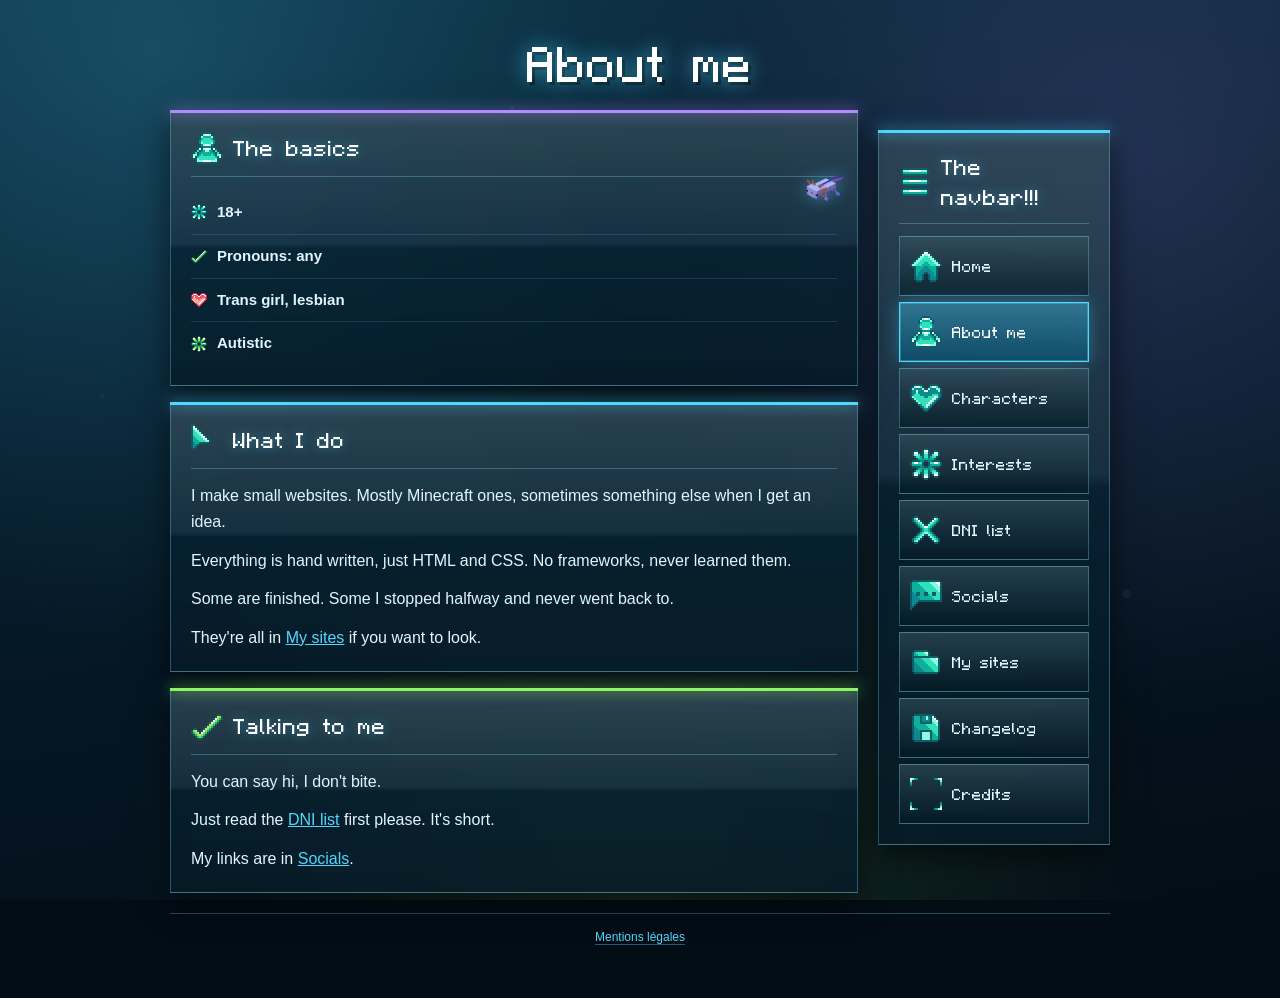
==== about/index.html @ 2636622c "Changed EVERITHING. Added new pages, changed the design, added new asset." ====
<!DOCTYPE html>
<html lang="en">
<head>
    <meta charset="UTF-8">
    <meta name="viewport" content="width=device-width, initial-scale=1.0, viewport-fit=cover">
    <meta name="theme-color" content="#030d16">
    <meta name="color-scheme" content="dark">
    <title>About me — AmaiSharkyuu</title>
    <meta name="description" content="Who AmaiSharkyuu is: pronouns, what she makes, and how to interact.">
    <link rel="icon" type="image/png" href="../assets/favicon.png">
    <link rel="stylesheet" href="../aero.css">
    <style>
        .facts {
            margin: 0;
            padding: 0;
            list-style: none;
        }

        .facts li {
            display: flex;
            align-items: center;
            gap: 10px;
            font-size: 15px;
            font-weight: 600;
            padding: 9px 0;
            border-bottom: 1px solid rgba(130, 226, 255, 0.14);
        }
        .facts li:last-child { border-bottom: none; }

        .axolotl-sticker {
            top: -24px;
            right: -14px;
            width: 54px;
        }
    </style>
</head>
<body>

<div class="page">

    <header class="site-head">
        <h1 class="site-title">About me</h1>
    </header>

    <nav class="nav-col navbar panel" data-accent="aqua" aria-label="Site navigation">
        <p class="panel-title"><span class="pxi pxi-menu" aria-hidden="true"></span>The navbar!!!</p>
        <ul>
            <li><a href="../"><span class="pxi pxi-home" aria-hidden="true"></span>Home</a></li>
            <li><a href="index.html" aria-current="page"><span class="pxi pxi-person" aria-hidden="true"></span>About me</a></li>
            <li><a href="../Characters/"><span class="pxi pxi-heart" aria-hidden="true"></span>Characters</a></li>
            <li><a href="../Interests/"><span class="pxi pxi-star" aria-hidden="true"></span>Interests</a></li>
            <li><a href="../HateList/"><span class="pxi pxi-cross" aria-hidden="true"></span>DNI list</a></li>
            <li><a href="../socials/"><span class="pxi pxi-chat" aria-hidden="true"></span>Socials</a></li>
            <li><a href="../mysites/"><span class="pxi pxi-folder" aria-hidden="true"></span>My sites</a></li>
            <li><a href="../changelog/"><span class="pxi pxi-save" aria-hidden="true"></span>Changelog</a></li>
            <li><a href="../credits/"><span class="pxi pxi-frame" aria-hidden="true"></span>Credits</a></li>
        </ul>
    </nav>

    <main class="main-col">

        <section class="panel" data-accent="violet">
            <h2 class="panel-title"><span class="pxi pxi-person" aria-hidden="true"></span>The basics</h2>

            <div class="section-wrapper">
                <img src="../Axolotl.webp" alt="" class="sticker axolotl-sticker" draggable="false">

                <ul class="facts">
                    <li><span class="pxi small pxi-star" aria-hidden="true"></span>18+</li>
                    <li><span class="pxi small green pxi-check" aria-hidden="true"></span>Pronouns: any</li>
                    <li><span class="pxi small pink pxi-heart" aria-hidden="true"></span>Trans girl, lesbian</li>
                    <li><span class="pxi small green pxi-star" aria-hidden="true"></span>Autistic</li>
                </ul>
            </div>
        </section>

        <section class="panel" data-accent="aqua">
            <h2 class="panel-title"><span class="pxi pxi-cursor" aria-hidden="true"></span>What I do</h2>

            <p>I make small websites. Mostly Minecraft ones, sometimes something else when I get an idea.</p>
            <p>Everything is hand written, just HTML and CSS. No frameworks, never learned them.</p>
            <p>Some are finished. Some I stopped halfway and never went back to.</p>
            <p>They're all in <a href="../mysites/">My sites</a> if you want to look.</p>
        </section>

        <section class="panel" data-accent="lime">
            <h2 class="panel-title"><span class="pxi green pxi-check" aria-hidden="true"></span>Talking to me</h2>

            <p>You can say hi, I don't bite.</p>
            <p>Just read the <a href="../HateList/">DNI list</a> first please. It's short.</p>
            <p>My links are in <a href="../socials/">Socials</a>.</p>
        </section>

    </main>

    <footer class="site-footer">
        <a href="../mentions-legales.html">Mentions légales</a>
    </footer>

</div>

</body>
</html>
---- aero.css ----
/* ============================================================
   AmaiSharkyuu — Dark Frutiger Aero
   Feuille de style partagée par toutes les pages.

   Règles de base :
     - aucun angle arrondi, nulle part
     - pensé pour l'écran d'ordinateur : contenu + navbar côte à côte
     - icônes pixel 16px du set PixelFrutiger, rendues nettes (pixelated)
   ============================================================ */

/* --- Aucun arrondi, y compris sur les contrôles natifs --- */
*,
*::before,
*::after {
    border-radius: 0 !important;
}

@font-face {
    font-family: 'Minecraftia';
    font-style: normal;
    font-weight: 400;
    font-display: swap;
    src: local('Minecraftia'), url('assets/Minecraftia.woff') format('woff');
}

:root {
    /* Fonds : océan profond nocturne */
    --deep: #030d16;
    --deep-2: #061c2c;
    --deep-3: #0a2c40;

    /* Verre */
    --glass: rgba(9, 38, 56, 0.74);
    --glass-line: rgba(130, 226, 255, 0.30);
    --glass-top: rgba(168, 240, 255, 0.55);

    /* Accents Frutiger Aero */
    --aqua: #4fd8ff;
    --aqua-deep: #0d7ea8;
    --lime: #8ef564;
    --lime-deep: #2f8f3c;
    --pink: #ff7ad1;
    --pink-deep: #b52a86;
    --violet: #b18cff;
    --violet-deep: #6b34c9;
    --steel: #93b3c6;
    --steel-deep: #3d5a6b;
    --ruby: #ff6b6b;
    --ruby-deep: #a81d33;

    /* Texte */
    --text: #e2f6ff;
    --text-dim: #9dc0d2;
    --text-strong: #ffffff;

    /* Largeurs */
    --page-max: 940px;
    --nav-width: 232px;
}

html {
    -webkit-text-size-adjust: 100%;
}

body {
    margin: 0;
    padding: 30px 22px 50px;
    box-sizing: border-box;
    min-height: 100dvh;

    font-family: 'Segoe UI', Tahoma, Geneva, Verdana, sans-serif;
    color: var(--text);
    font-size: 16px;
    line-height: 1.65;

    background-color: var(--deep);
    background-image:
        radial-gradient(circle at 12% 6%, rgba(79, 216, 255, 0.20), transparent 42%),
        radial-gradient(circle at 88% 18%, rgba(177, 140, 255, 0.16), transparent 40%),
        radial-gradient(circle at 50% 98%, rgba(142, 245, 100, 0.13), transparent 48%),
        linear-gradient(170deg, var(--deep-3) 0%, var(--deep-2) 42%, var(--deep) 100%);
    background-attachment: fixed;
    background-size: cover;

    overflow-x: hidden;
    -webkit-tap-highlight-color: rgba(79, 216, 255, 0.25);
}

/* Voile de bulles décoratif */
body::before {
    content: "";
    position: fixed;
    inset: 0;
    pointer-events: none;
    z-index: 0;
    background-image:
        radial-gradient(circle at 18% 78%, rgba(255, 255, 255, 0.07) 0 3px, transparent 4px),
        radial-gradient(circle at 72% 34%, rgba(255, 255, 255, 0.06) 0 5px, transparent 6px),
        radial-gradient(circle at 40% 12%, rgba(255, 255, 255, 0.05) 0 2px, transparent 3px),
        radial-gradient(circle at 88% 66%, rgba(255, 255, 255, 0.05) 0 4px, transparent 5px),
        radial-gradient(circle at 8%  44%, rgba(255, 255, 255, 0.04) 0 2px, transparent 3px);
}

/* ------------------------------------------------------------
   Gabarit de page — DOM : en-tête → nav → contenu → pied
   ------------------------------------------------------------ */
/* Site pensé pour l'écran d'ordinateur : contenu à gauche, navbar à droite.
   Rangée 1 : l'en-tête. Rangée 2 : contenu + nav côte à côte. Rangée 3 : pied.
   Les rangées sont explicites, sinon la nav (placée avant le contenu dans le
   HTML, pour l'ordre de lecture) déclencherait un saut de ligne dans la grille. */
.page {
    position: relative;
    z-index: 1;
    width: 100%;
    max-width: var(--page-max);
    margin: 0 auto;
    display: grid;
    grid-template-columns: minmax(0, 1fr) var(--nav-width);
    gap: 20px;
    align-items: start;
}

.site-head,
.site-footer { grid-column: 1 / -1; }

.main-col { grid-column: 1; grid-row: 2; }
.nav-col  { grid-column: 2; grid-row: 2; position: sticky; top: 20px; }

.site-title {
    margin: 6px 0 2px;
    font-family: 'Minecraftia', 'Segoe UI', sans-serif;
    font-size: clamp(22px, 7vw, 40px);
    font-weight: 400;
    line-height: 1.3;
    text-align: center;
    color: var(--text-strong);
    text-shadow:
        0 0 20px rgba(79, 216, 255, 0.75),
        3px 3px 0 rgba(0, 0, 0, 0.55);
}

.site-subtitle {
    margin: 0;
    text-align: center;
    font-size: 12px;
    letter-spacing: 0.18em;
    text-transform: uppercase;
    color: var(--aqua);
}

.site-footer {
    text-align: center;
    font-size: 12px;
    color: var(--text-dim);
    padding: 14px 10px 0;
    border-top: 1px solid var(--glass-line);
}

.site-footer a {
    color: var(--aqua);
    text-decoration: none;
    border-bottom: 1px solid rgba(79, 216, 255, 0.4);
}

/* Filet de sécurité : sous 640px la grille à deux colonnes ne rentre plus,
   tout s'empile. Ce n'est pas la cible du site, juste un repli propre. */
@media (max-width: 639px) {
    .page {
        grid-template-columns: 1fr;
        gap: 14px;
    }

    .main-col,
    .nav-col {
        grid-column: 1;
        grid-row: auto;
        position: static;
    }
}

/* ------------------------------------------------------------
   Panneau de verre : la brique de base
   ------------------------------------------------------------ */
.panel {
    position: relative;
    box-sizing: border-box;
    width: 100%;
    padding: 20px;

    background-color: var(--glass);
    background-image: linear-gradient(
        to bottom,
        rgba(255, 255, 255, 0.14) 0%,
        rgba(255, 255, 255, 0.05) 48%,
        rgba(0, 0, 0, 0.10) 50%,
        rgba(0, 0, 0, 0.22) 100%
    );

    border: 1px solid var(--glass-line);
    border-top: 2px solid var(--glass-top);
    box-shadow:
        0 12px 30px rgba(0, 0, 0, 0.55),
        inset 0 1px 0 rgba(255, 255, 255, 0.22);

    -webkit-backdrop-filter: blur(10px);
    backdrop-filter: blur(10px);
}

.panel + .panel { margin-top: 16px; }

/* Filet lumineux en haut de panneau */
.panel[data-accent]::before {
    content: "";
    position: absolute;
    top: -2px;
    left: -1px;
    right: -1px;
    height: 3px;
}
.panel[data-accent="aqua"]::before   { background: var(--aqua);   box-shadow: 0 0 14px var(--aqua); }
.panel[data-accent="pink"]::before   { background: var(--pink);   box-shadow: 0 0 14px var(--pink); }
.panel[data-accent="violet"]::before { background: var(--violet); box-shadow: 0 0 14px var(--violet); }
.panel[data-accent="lime"]::before   { background: var(--lime);   box-shadow: 0 0 14px var(--lime); }
.panel[data-accent="steel"]::before  { background: var(--steel);  box-shadow: 0 0 14px rgba(147, 179, 198, 0.8); }
.panel[data-accent="ruby"]::before   { background: var(--ruby);   box-shadow: 0 0 14px var(--ruby); }

.panel-title {
    display: flex;
    align-items: center;
    gap: 10px;
    margin: 0 0 14px;
    padding-bottom: 12px;
    border-bottom: 1px solid var(--glass-line);

    font-family: 'Minecraftia', 'Segoe UI', sans-serif;
    font-size: 18px;
    font-weight: 400;
    color: var(--text-strong);
    text-shadow: 0 0 12px rgba(79, 216, 255, 0.45);
}

.section-title {
    margin: 22px 0 8px;
    font-size: 14px;
    font-weight: 700;
    letter-spacing: 0.04em;
    text-transform: uppercase;
    color: var(--aqua);
}
.section-title:first-child { margin-top: 0; }

/* ------------------------------------------------------------
   Icônes pixel (PixelFrutiger 16px)
   Planche 84x84 = 5 colonnes x 5 lignes de 16px, 1px de gouttière.
   Affichées en 2x : pas de 34px, planche mise à l'échelle 168px.
   ------------------------------------------------------------ */
.pxi {
    display: inline-block;
    flex: 0 0 auto;
    width: 32px;
    height: 32px;
    background-image: url('assets/icons-blue.png');
    background-size: 168px 168px;
    background-repeat: no-repeat;
    image-rendering: pixelated;
    image-rendering: crisp-edges;
    vertical-align: middle;
}

.pxi.green { background-image: url('assets/icons-green.png'); }
.pxi.pink  { background-image: url('assets/icons-pink.png'); }

.pxi.small { width: 16px; height: 16px; background-size: 84px 84px; }

/* Ligne 0 */
.pxi-person   { background-position:    0    0; }
.pxi-heart    { background-position:  -34px  0; }
.pxi-check    { background-position:  -68px  0; }
.pxi-cross    { background-position: -102px  0; }
.pxi-star     { background-position: -136px  0; }
/* Ligne 1 */
.pxi-crosshair{ background-position:    0  -34px; }
.pxi-target   { background-position:  -34px -34px; }
.pxi-frame    { background-position:  -68px -34px; }
.pxi-save     { background-position: -102px -34px; }
.pxi-folder   { background-position: -136px -34px; }
/* Ligne 2 */
.pxi-up       { background-position:    0  -68px; }
.pxi-left     { background-position:  -34px -68px; }
.pxi-right    { background-position:  -68px -68px; }
.pxi-down     { background-position: -102px -68px; }
.pxi-home     { background-position: -136px -68px; }
/* Ligne 3 */
.pxi-play     { background-position:    0 -102px; }
.pxi-pause    { background-position:  -34px -102px; }
.pxi-prev     { background-position:  -68px -102px; }
.pxi-next     { background-position: -102px -102px; }
.pxi-chat     { background-position: -136px -102px; }
/* Ligne 4 */
.pxi-sound    { background-position:    0 -136px; }
.pxi-sound-up { background-position:  -34px -136px; }
.pxi-menu     { background-position:  -68px -136px; }
.pxi-wifi     { background-position: -102px -136px; }
.pxi-cursor   { background-position: -136px -136px; }

/* Version 1x : mêmes cases, pas de 17px */
.pxi.small.pxi-person    { background-position:   0    0; }
.pxi.small.pxi-heart     { background-position: -17px  0; }
.pxi.small.pxi-check     { background-position: -34px  0; }
.pxi.small.pxi-cross     { background-position: -51px  0; }
.pxi.small.pxi-star      { background-position: -68px  0; }
.pxi.small.pxi-crosshair { background-position:   0   -17px; }
.pxi.small.pxi-target    { background-position: -17px -17px; }
.pxi.small.pxi-frame     { background-position: -34px -17px; }
.pxi.small.pxi-save      { background-position: -51px -17px; }
.pxi.small.pxi-folder    { background-position: -68px -17px; }
.pxi.small.pxi-up        { background-position:   0   -34px; }
.pxi.small.pxi-left      { background-position: -17px -34px; }
.pxi.small.pxi-right     { background-position: -34px -34px; }
.pxi.small.pxi-down      { background-position: -51px -34px; }
.pxi.small.pxi-home      { background-position: -68px -34px; }
.pxi.small.pxi-play      { background-position:   0   -51px; }
.pxi.small.pxi-pause     { background-position: -17px -51px; }
.pxi.small.pxi-prev      { background-position: -34px -51px; }
.pxi.small.pxi-next      { background-position: -51px -51px; }
.pxi.small.pxi-chat      { background-position: -68px -51px; }
.pxi.small.pxi-sound     { background-position:   0   -68px; }
.pxi.small.pxi-sound-up  { background-position: -17px -68px; }
.pxi.small.pxi-menu      { background-position: -34px -68px; }
.pxi.small.pxi-wifi      { background-position: -51px -68px; }
.pxi.small.pxi-cursor    { background-position: -68px -68px; }

/* ------------------------------------------------------------
   Barre de navigation
   Mobile : grille d'icônes qui se replie. Large : liste verticale.
   ------------------------------------------------------------ */
.navbar ul {
    list-style: none;
    margin: 0;
    padding: 0;
    display: grid;
    grid-template-columns: 1fr;
    gap: 6px;
}

.navbar a {
    display: flex;
    align-items: center;
    gap: 10px;
    min-height: 42px;
    padding: 8px 10px;

    font-family: 'Minecraftia', 'Segoe UI', sans-serif;
    font-size: 13px;
    line-height: 1.3;
    text-decoration: none;
    color: var(--text);

    background-image: linear-gradient(to bottom, rgba(255, 255, 255, 0.12), rgba(0, 0, 0, 0.22));
    background-color: rgba(6, 40, 58, 0.55);
    border: 1px solid var(--glass-line);
    border-top: 1px solid rgba(168, 240, 255, 0.45);
    transition: background-color 0.15s ease, box-shadow 0.15s ease;
}

.navbar a:active {
    background-color: rgba(13, 126, 168, 0.55);
    box-shadow: 0 0 16px rgba(79, 216, 255, 0.4);
}

@media (hover: hover) {
    .navbar a:hover {
        background-color: rgba(13, 126, 168, 0.55);
        box-shadow: 0 0 16px rgba(79, 216, 255, 0.4);
    }
}

/* Page courante */
.navbar a[aria-current="page"] {
    color: var(--text-strong);
    background-color: rgba(13, 126, 168, 0.6);
    border-color: var(--aqua);
    box-shadow: inset 0 0 0 1px rgba(79, 216, 255, 0.35), 0 0 16px rgba(79, 216, 255, 0.35);
}

/* Repli étroit : la nav redevient une grille d'icônes qui se replie */
@media (max-width: 639px) {
    .navbar ul {
        grid-template-columns: repeat(auto-fit, minmax(74px, 1fr));
        gap: 7px;
    }

    .navbar a {
        flex-direction: column;
        justify-content: center;
        gap: 3px;
        min-height: 62px;
        padding: 7px 4px;
        text-align: center;
        font-size: 10px;
        overflow-wrap: anywhere;
    }
}

/* ------------------------------------------------------------
   Boutons vitrés
   ------------------------------------------------------------ */
.aero-button {
    position: relative;
    display: flex;
    align-items: center;
    justify-content: center;
    gap: 8px;

    box-sizing: border-box;
    width: 100%;
    min-height: 52px;
    padding: 14px 16px;

    font-family: inherit;
    font-size: 16px;
    font-weight: 700;
    text-align: center;
    text-decoration: none;
    color: #ffffff;
    text-shadow: 0 1px 3px rgba(0, 0, 0, 0.55);

    background-image: linear-gradient(to bottom, var(--btn-light) 0%, var(--btn-dark) 100%);
    border: 1px solid var(--btn-edge);
    border-top: 2px solid var(--btn-shine);
    box-shadow:
        0 6px 18px rgba(0, 0, 0, 0.45),
        0 0 18px var(--btn-glow),
        inset 0 1px 0 rgba(255, 255, 255, 0.45);

    cursor: pointer;
    overflow: hidden;
    transition: filter 0.15s ease, transform 0.06s ease;

    --btn-light: #56d6ff;
    --btn-dark: #0a5f83;
    --btn-edge: #073d55;
    --btn-shine: #b8f0ff;
    --btn-glow: rgba(79, 216, 255, 0.35);
}

.aero-button::after {
    content: "";
    position: absolute;
    top: 0;
    left: 0;
    right: 0;
    height: 48%;
    background: linear-gradient(to bottom, rgba(255, 255, 255, 0.42), rgba(255, 255, 255, 0.06));
    pointer-events: none;
}

.aero-button > * { position: relative; z-index: 1; }

.aero-button:active { transform: translateY(1px); filter: brightness(1.15); }

@media (hover: hover) {
    .aero-button:hover { filter: brightness(1.18); }
}

.aero-button[data-style="pink"]   { --btn-light: #ff9ade; --btn-dark: #8d1f68; --btn-edge: #5f1246; --btn-shine: #ffd0ef; --btn-glow: rgba(255, 122, 209, 0.35); }
.aero-button[data-style="violet"] { --btn-light: #c4a6ff; --btn-dark: #4e229b; --btn-edge: #33165f; --btn-shine: #e6d9ff; --btn-glow: rgba(177, 140, 255, 0.35); }
.aero-button[data-style="lime"]   { --btn-light: #a8fa84; --btn-dark: #24702f; --btn-edge: #17491f; --btn-shine: #d8ffc7; --btn-glow: rgba(142, 245, 100, 0.35); color: #04220b; text-shadow: 0 1px 2px rgba(255, 255, 255, 0.35); }
.aero-button[data-style="red"]    { --btn-light: #ff8f8f; --btn-dark: #8b1626; --btn-edge: #5c0d18; --btn-shine: #ffcaca; --btn-glow: rgba(255, 107, 107, 0.35); }
.aero-button[data-style="steel"]  { --btn-light: #b7d2e0; --btn-dark: #2e4757; --btn-edge: #1d2f3a; --btn-shine: #e4f1f8; --btn-glow: rgba(147, 179, 198, 0.28); }

/* ------------------------------------------------------------
   Bulles de contenu (listes)
   ------------------------------------------------------------ */
.bubble {
    box-sizing: border-box;
    padding: 14px 16px;
    background-color: rgba(3, 20, 32, 0.72);
    background-image: linear-gradient(to bottom, rgba(255, 255, 255, 0.07), rgba(0, 0, 0, 0.18));
    border: 1px solid var(--glass-line);
    border-top: 1px solid rgba(168, 240, 255, 0.40);
    box-shadow: inset 0 2px 10px rgba(0, 0, 0, 0.45);
    overflow-y: auto;
    -webkit-overflow-scrolling: touch;
}

.bubble.scroll-md { height: 170px; }
.bubble.scroll-lg { height: 240px; }

.bubble ul { list-style: square; padding-left: 20px; margin: 0; }
.bubble li { font-size: 15px; font-weight: 600; margin-bottom: 8px; }
.bubble li:last-child { margin-bottom: 0; }

.bubble::-webkit-scrollbar { width: 8px; }
.bubble::-webkit-scrollbar-track { background: rgba(0, 0, 0, 0.35); }
.bubble::-webkit-scrollbar-thumb {
    background: linear-gradient(to bottom, var(--aqua), var(--aqua-deep));
    border: 1px solid rgba(0, 0, 0, 0.5);
}
.bubble { scrollbar-width: thin; scrollbar-color: var(--aqua-deep) rgba(0, 0, 0, 0.35); }

/* ------------------------------------------------------------
   Stickers
   ------------------------------------------------------------ */
.section-wrapper { position: relative; width: 100%; }

.sticker {
    position: absolute;
    z-index: 10;
    pointer-events: none;
    user-select: none;
    -webkit-user-select: none;
    filter: drop-shadow(0 0 8px rgba(79, 216, 255, 0.45));
}

/* ------------------------------------------------------------
   Texte courant
   ------------------------------------------------------------ */
.panel p { margin: 0 0 12px; }
.panel p:last-child { margin-bottom: 0; }

a { color: var(--aqua); }

.muted { color: var(--text-dim); font-size: 13px; }

hr.aero-sep {
    border: none;
    height: 1px;
    background: linear-gradient(90deg, transparent, var(--glass-line), transparent);
    margin: 22px 0;
}

/* Liste de liens avec icône (Socials, My sites) */
.link-list {
    list-style: none;
    margin: 0;
    padding: 0;
    display: flex;
    flex-direction: column;
    gap: 10px;
}

.link-row {
    display: flex;
    align-items: center;
    gap: 12px;
    padding: 12px 14px;
    min-height: 56px;

    text-decoration: none;
    color: var(--text);

    background-color: rgba(6, 40, 58, 0.55);
    background-image: linear-gradient(to bottom, rgba(255, 255, 255, 0.12), rgba(0, 0, 0, 0.2));
    border: 1px solid var(--glass-line);
    border-top: 1px solid rgba(168, 240, 255, 0.45);
    transition: background-color 0.15s ease, box-shadow 0.15s ease;
}

.link-row:active,
.link-row:focus-visible {
    background-color: rgba(13, 126, 168, 0.5);
    box-shadow: 0 0 16px rgba(79, 216, 255, 0.35);
}

@media (hover: hover) {
    .link-row:hover {
        background-color: rgba(13, 126, 168, 0.5);
        box-shadow: 0 0 16px rgba(79, 216, 255, 0.35);
    }
}

.link-row .label {
    display: flex;
    flex-direction: column;
    min-width: 0;
}

.link-row .label b {
    font-weight: 700;
    color: var(--text-strong);
}

.link-row .label span {
    font-size: 12.5px;
    color: var(--text-dim);
    overflow-wrap: anywhere;
}

/* ------------------------------------------------------------
   Accessibilité
   ------------------------------------------------------------ */
:focus-visible {
    outline: 2px solid var(--aqua);
    outline-offset: 2px;
}

@media (prefers-reduced-motion: reduce) {
    * { transition: none !important; animation: none !important; }
}
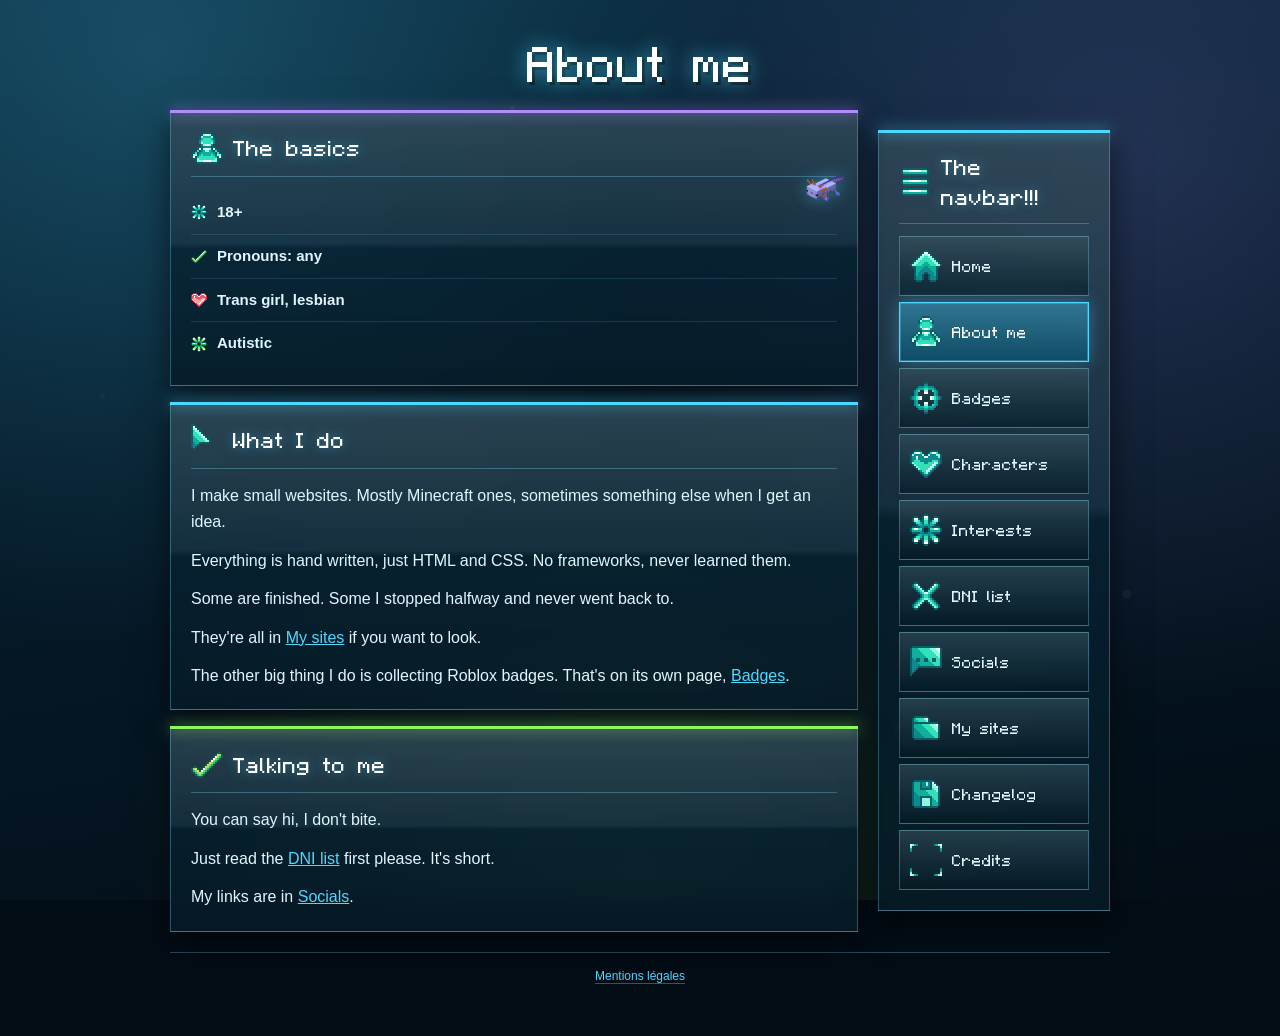
==== commit f04f530b: "Added Badge section to the website" ====
--- a/about/index.html
+++ b/about/index.html
@@ -47,6 +47,7 @@
         <ul>
             <li><a href="../"><span class="pxi pxi-home" aria-hidden="true"></span>Home</a></li>
             <li><a href="index.html" aria-current="page"><span class="pxi pxi-person" aria-hidden="true"></span>About me</a></li>
+            <li><a href="../badges/"><span class="pxi pxi-target" aria-hidden="true"></span>Badges</a></li>
             <li><a href="../Characters/"><span class="pxi pxi-heart" aria-hidden="true"></span>Characters</a></li>
             <li><a href="../Interests/"><span class="pxi pxi-star" aria-hidden="true"></span>Interests</a></li>
             <li><a href="../HateList/"><span class="pxi pxi-cross" aria-hidden="true"></span>DNI list</a></li>
@@ -81,6 +82,7 @@
             <p>Everything is hand written, just HTML and CSS. No frameworks, never learned them.</p>
             <p>Some are finished. Some I stopped halfway and never went back to.</p>
             <p>They're all in <a href="../mysites/">My sites</a> if you want to look.</p>
+            <p>The other big thing I do is collecting Roblox badges. That's on its own page, <a href="../badges/">Badges</a>.</p>
         </section>
 
         <section class="panel" data-accent="lime">
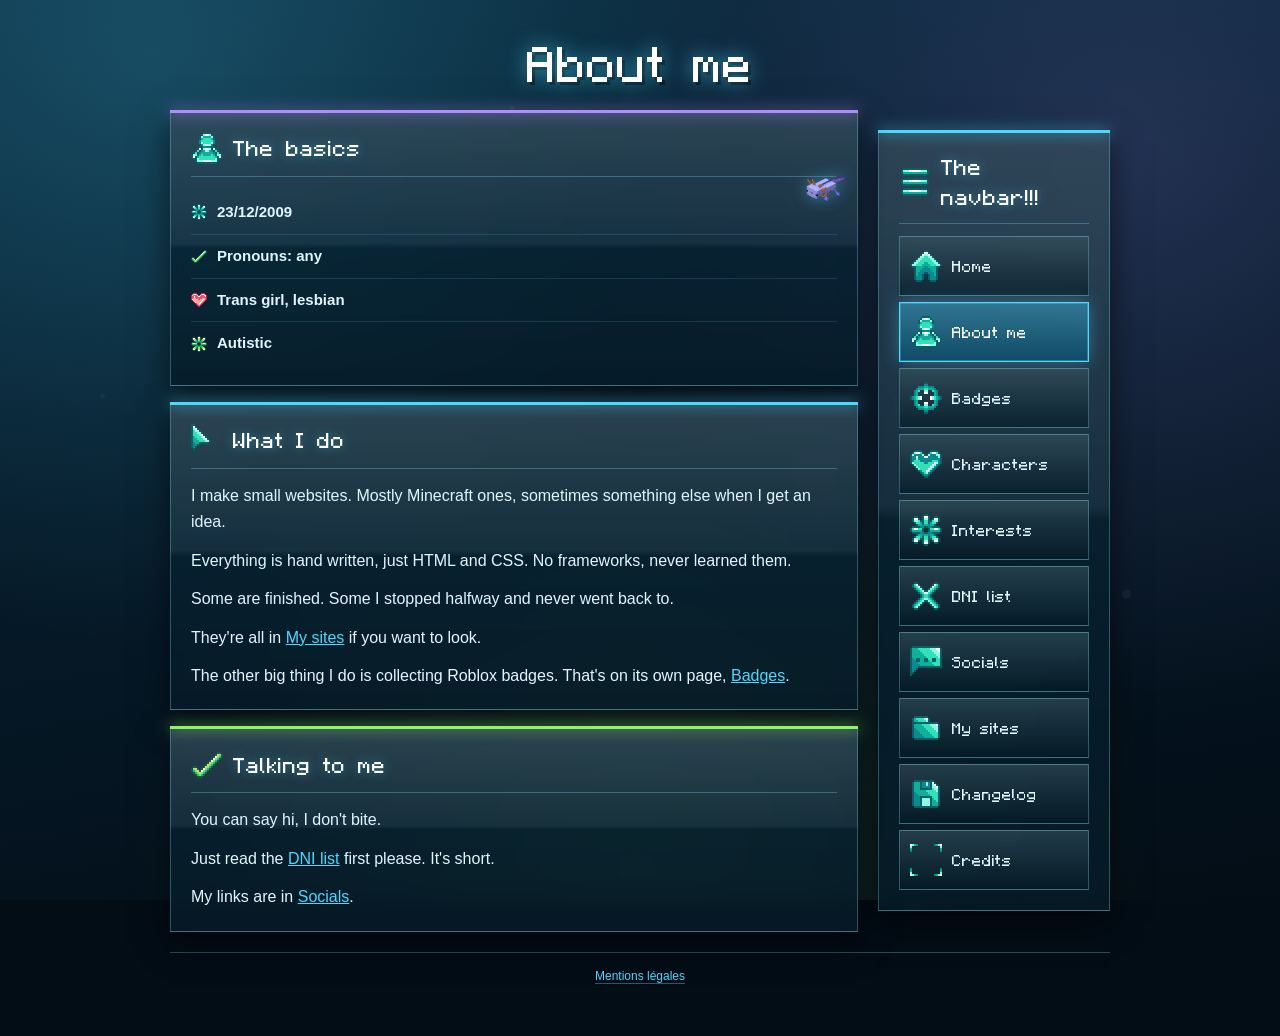
==== commit ce063a2b: "Corrected age" ====
--- a/about/index.html
+++ b/about/index.html
@@ -67,7 +67,7 @@
                 <img src="../Axolotl.webp" alt="" class="sticker axolotl-sticker" draggable="false">
 
                 <ul class="facts">
-                    <li><span class="pxi small pxi-star" aria-hidden="true"></span>18+</li>
+                    <li><span class="pxi small pxi-star" aria-hidden="true"></span>23/12/2009</li>
                     <li><span class="pxi small green pxi-check" aria-hidden="true"></span>Pronouns: any</li>
                     <li><span class="pxi small pink pxi-heart" aria-hidden="true"></span>Trans girl, lesbian</li>
                     <li><span class="pxi small green pxi-star" aria-hidden="true"></span>Autistic</li>
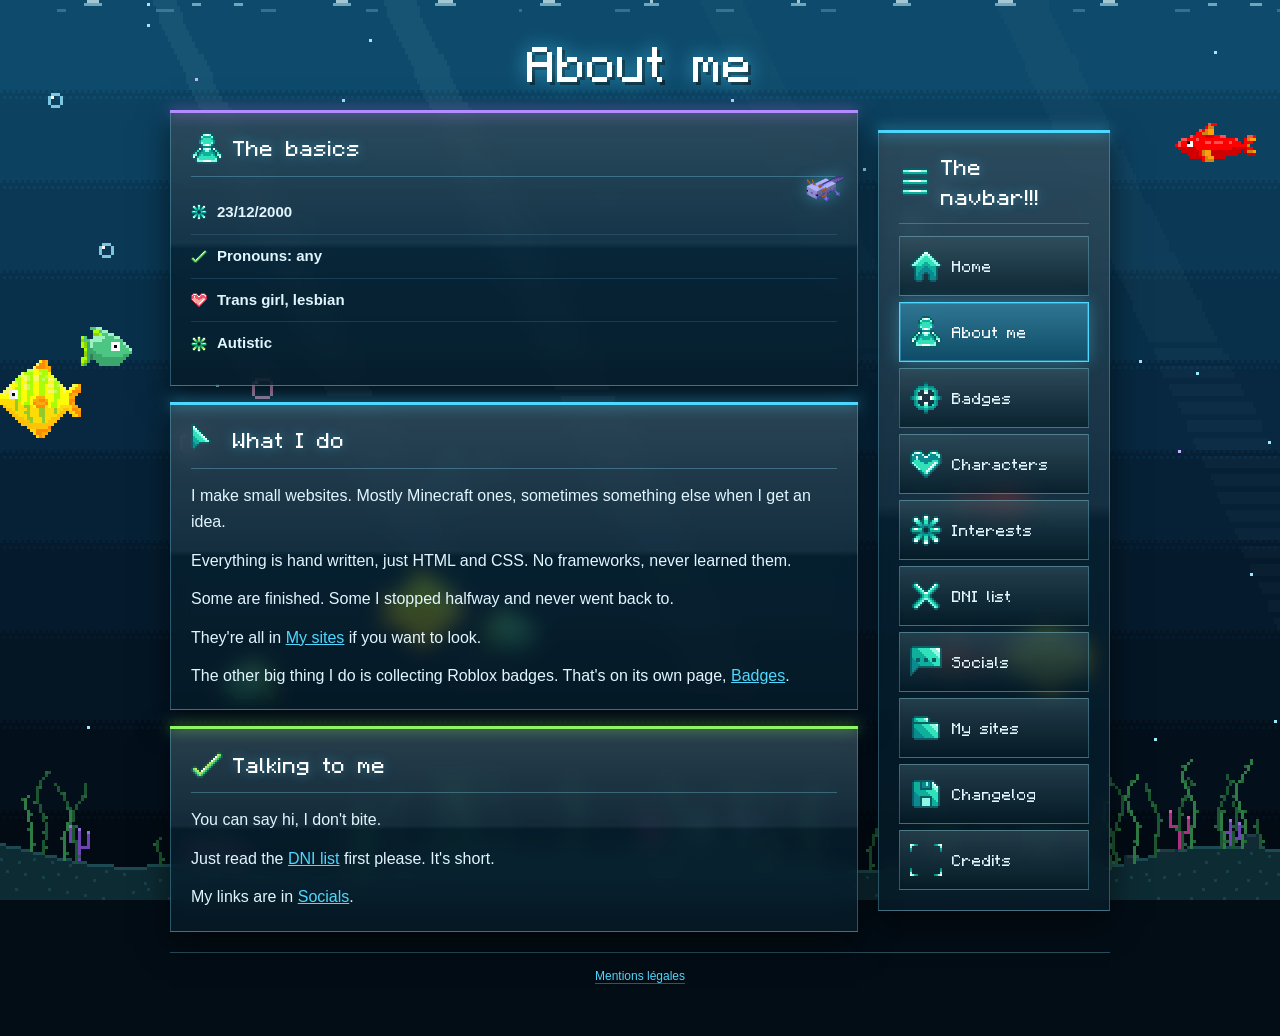
==== commit af0fcef7: "Changed backgrounds and made the site cooler." ====
--- a/about/index.html
+++ b/about/index.html
@@ -42,21 +42,7 @@
         <h1 class="site-title">About me</h1>
     </header>
 
-    <nav class="nav-col navbar panel" data-accent="aqua" aria-label="Site navigation">
-        <p class="panel-title"><span class="pxi pxi-menu" aria-hidden="true"></span>The navbar!!!</p>
-        <ul>
-            <li><a href="../"><span class="pxi pxi-home" aria-hidden="true"></span>Home</a></li>
-            <li><a href="index.html" aria-current="page"><span class="pxi pxi-person" aria-hidden="true"></span>About me</a></li>
-            <li><a href="../badges/"><span class="pxi pxi-target" aria-hidden="true"></span>Badges</a></li>
-            <li><a href="../Characters/"><span class="pxi pxi-heart" aria-hidden="true"></span>Characters</a></li>
-            <li><a href="../Interests/"><span class="pxi pxi-star" aria-hidden="true"></span>Interests</a></li>
-            <li><a href="../HateList/"><span class="pxi pxi-cross" aria-hidden="true"></span>DNI list</a></li>
-            <li><a href="../socials/"><span class="pxi pxi-chat" aria-hidden="true"></span>Socials</a></li>
-            <li><a href="../mysites/"><span class="pxi pxi-folder" aria-hidden="true"></span>My sites</a></li>
-            <li><a href="../changelog/"><span class="pxi pxi-save" aria-hidden="true"></span>Changelog</a></li>
-            <li><a href="../credits/"><span class="pxi pxi-frame" aria-hidden="true"></span>Credits</a></li>
-        </ul>
-    </nav>
+    <nav class="nav-col navbar panel" data-accent="aqua" aria-label="Site navigation" data-site="nav"></nav>
 
     <main class="main-col">
 
@@ -66,12 +52,7 @@
             <div class="section-wrapper">
                 <img src="../Axolotl.webp" alt="" class="sticker axolotl-sticker" draggable="false">
 
-                <ul class="facts">
-                    <li><span class="pxi small pxi-star" aria-hidden="true"></span>23/12/2009</li>
-                    <li><span class="pxi small green pxi-check" aria-hidden="true"></span>Pronouns: any</li>
-                    <li><span class="pxi small pink pxi-heart" aria-hidden="true"></span>Trans girl, lesbian</li>
-                    <li><span class="pxi small green pxi-star" aria-hidden="true"></span>Autistic</li>
-                </ul>
+                <ul class="facts" data-site="facts"></ul>
             </div>
         </section>
 
@@ -95,11 +76,10 @@
 
     </main>
 
-    <footer class="site-footer">
-        <a href="../mentions-legales.html">Mentions légales</a>
-    </footer>
+    <footer class="site-footer" data-site="footer"></footer>
 
 </div>
 
+<script src="../site.js"></script>
 </body>
 </html>
--- a/aero.css
+++ b/aero.css
@@ -598,3 +598,21 @@
 @media (prefers-reduced-motion: reduce) {
     * { transition: none !important; animation: none !important; }
 }
+
+/* ------------------------------------------------------------
+   Fond sous-marin pixel art (ocean.js, activé par "fond" dans site.json)
+   ------------------------------------------------------------ */
+.ocean-bg {
+    position: fixed;
+    inset: 0;
+    width: 100vw;
+    height: 100vh;
+    z-index: 0;
+    pointer-events: none;
+    image-rendering: pixelated;
+    image-rendering: crisp-edges;
+}
+
+/* Le canvas remplace le dégradé et le voile de bulles */
+.has-ocean body { background-image: none; }
+.has-ocean body::before { display: none; }
